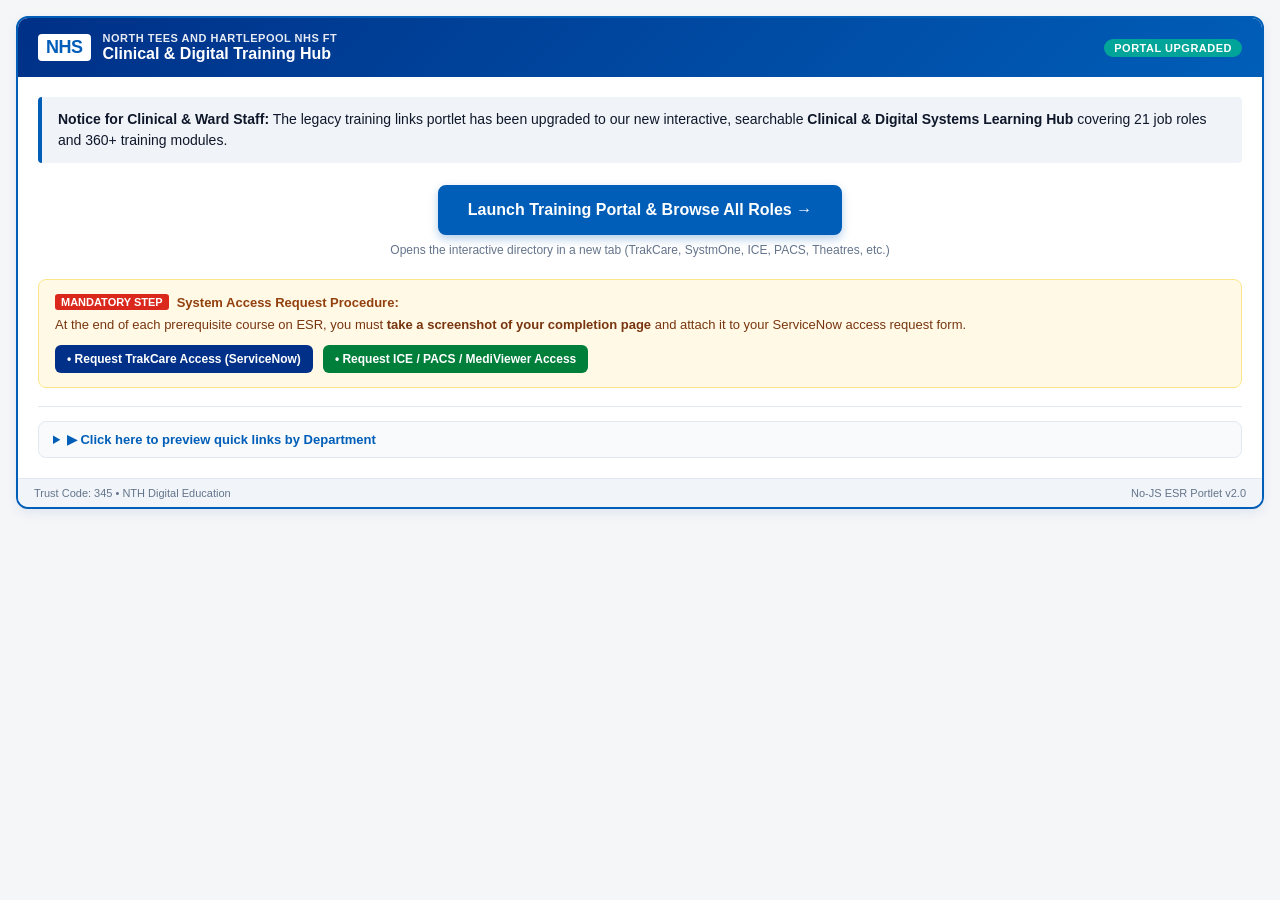
==== esr-portlet.html @ 08b457ff "first commit" ====
<!DOCTYPE html>
<html lang="en">
<head>
  <meta charset="UTF-8">
  <title>ESR Signposting Portlet</title>
</head>
<body style="margin: 0; padding: 16px; background-color: #f4f6f8;">

<!-- 
================================================================================
  NORTH TEES AND HARTLEPOOL NHS FOUNDATION TRUST (Trust Code 345)
  ESR USER-DEFINED WEB PORTLET: CLINICAL & DIGITAL SYSTEMS TRAINING SIGNPOSTING
================================================================================
  COMPATIBILITY NOTICE:
  - 100% Pure HTML & Inline CSS.
  - ZERO JavaScript (<script> tags and onclick handlers have been removed)
    to comply with ESR security restrictions.
  - Safe for all Oracle ESR dashboards and portlet container widths.

  ADMIN INSTRUCTIONS:
  1. Open ESR Portal Administration -> Manage Portlets.
  2. Select your Target Dashboard (e.g., Clinical Dashboard, Employee Self Service).
  3. Create or Edit a "User Defined Portlet" (HTML/Text).
  4. Copy and paste the <div> container below into the portlet source box.
  5. Replace the placeholder URL "index.html" with your live deployed website URL 
     (e.g., https://your-trust-intranet-url.nhs.uk/learning-hub/ or GitHub Pages).
================================================================================
-->

<div style="font-family: -apple-system, BlinkMacSystemFont, 'Segoe UI', Roboto, Helvetica, Arial, sans-serif; max-width: 100%; margin: 0 auto; background: #ffffff; border: 2px solid #005EB8; border-radius: 12px; overflow: hidden; box-shadow: 0 4px 12px rgba(0, 48, 135, 0.08); color: #212b32;">

  <!-- Portlet Header Banner -->
  <div style="background: linear-gradient(135deg, #003087 0%, #005EB8 100%); color: #ffffff; padding: 14px 20px; display: flex; align-items: center; justify-content: space-between; flex-wrap: wrap; gap: 10px;">
    <div style="display: flex; align-items: center; gap: 12px;">
      <span style="background: #ffffff; color: #005EB8; font-weight: 800; font-size: 18px; padding: 3px 8px; border-radius: 4px; letter-spacing: -0.5px; display: inline-block;">NHS</span>
      <div>
        <div style="font-size: 11px; text-transform: uppercase; letter-spacing: 0.5px; opacity: 0.9; font-weight: 600;">North Tees and Hartlepool NHS FT</div>
        <div style="font-size: 16px; font-weight: 700; line-height: 1.2;">Clinical &amp; Digital Training Hub</div>
      </div>
    </div>
    <span style="background: #00A499; color: #ffffff; font-size: 11px; font-weight: 700; padding: 3px 10px; border-radius: 20px; text-transform: uppercase; letter-spacing: 0.5px;">Portal Upgraded</span>
  </div>

  <!-- Portlet Main Body -->
  <div style="padding: 20px;">
    
    <div style="background: #F0F4F8; border-left: 4px solid #005EB8; padding: 12px 16px; border-radius: 4px; margin-bottom: 18px;">
      <p style="margin: 0; font-size: 14px; line-height: 1.5; color: #0F172A;">
        <strong>Notice for Clinical &amp; Ward Staff:</strong> 
        The legacy training links portlet has been upgraded to our new interactive, searchable <strong>Clinical &amp; Digital Systems Learning Hub</strong> covering 21 job roles and 360+ training modules.
      </p>
    </div>

    <!-- Main Call to Action Button -->
    <div style="text-align: center; margin: 22px 0;">
      <!-- REPLACE URL BELOW WITH YOUR HOSTED WEBSITE ADDRESS -->
      <a href="index.html" target="_blank" rel="noopener noreferrer" style="display: inline-block; background: #005EB8; color: #ffffff; font-size: 16px; font-weight: 700; text-decoration: none; padding: 14px 28px; border-radius: 8px; box-shadow: 0 4px 10px rgba(0, 94, 184, 0.3); border: 2px solid #005EB8;">
        Launch Training Portal &amp; Browse All Roles &rarr;
      </a>
      <div style="font-size: 12px; color: #64748B; margin-top: 8px;">
        Opens the interactive directory in a new tab (TrakCare, SystmOne, ICE, PACS, Theatres, etc.)
      </div>
    </div>

    <!-- Crucial Reminder Box: ServiceNow Requests -->
    <div style="background: #FFF9E6; border: 1px solid #FDE68A; border-radius: 8px; padding: 14px 16px; margin-bottom: 18px;">
      <div style="display: flex; align-items: center; gap: 8px; margin-bottom: 6px;">
        <span style="background: #DA291C; color: #ffffff; font-size: 11px; font-weight: 800; padding: 2px 6px; border-radius: 3px; text-transform: uppercase;">MANDATORY STEP</span>
        <strong style="color: #92400E; font-size: 13px;">System Access Request Procedure:</strong>
      </div>
      <p style="margin: 0 0 10px 0; font-size: 13px; color: #78350F; line-height: 1.45;">
        At the end of each prerequisite course on ESR, you must <strong>take a screenshot of your completion page</strong> and attach it to your ServiceNow access request form.
      </p>
      
      <!-- Direct ServiceNow Links (No JS needed) -->
      <div style="display: flex; flex-wrap: wrap; gap: 10px; margin-top: 8px;">
        <a href="https://nthnhs.service-now.com/sp?id=sc_cat_item&amp;table=sc_cat_item&amp;sys_id=86a4689b976fbd90a441f6771153af2f" target="_blank" rel="noopener noreferrer" style="display: inline-block; background: #003087; color: #ffffff; font-size: 12px; font-weight: 700; text-decoration: none; padding: 7px 12px; border-radius: 6px;">
          &bull; Request TrakCare Access (ServiceNow)
        </a>
        <a href="https://nthnhs.service-now.com/sp?id=sc_cat_item&amp;table=sc_cat_item&amp;sys_id=6776e0ce9708c650a441f6771153af5c" target="_blank" rel="noopener noreferrer" style="display: inline-block; background: #007F3B; color: #ffffff; font-size: 12px; font-weight: 700; text-decoration: none; padding: 7px 12px; border-radius: 6px;">
          &bull; Request ICE / PACS / MediViewer Access
        </a>
      </div>
    </div>

    <!-- Pure HTML Dropdown: Quick Role Directory (Requires 0 JavaScript!) -->
    <div style="border-top: 1px solid #E2E8F0; padding-top: 14px;">
      <details style="cursor: pointer; background: #F8FAFC; border: 1px solid #E2E8F0; border-radius: 8px; padding: 10px 14px;">
        <summary style="font-size: 13px; font-weight: 700; color: #005EB8; user-select: none;">
          &#9654; Click here to preview quick links by Department
        </summary>
        <div style="margin-top: 10px; display: grid; grid-template-columns: repeat(auto-fit, minmax(200px, 1fr)); gap: 8px; font-size: 12px;">
          <a href="index.html#collapseOne" target="_blank" style="color: #005EB8; text-decoration: none; padding: 4px 0;">&bull; Doctor Induction</a>
          <a href="index.html#collapseThree" target="_blank" style="color: #005EB8; text-decoration: none; padding: 4px 0;">&bull; A&amp;E Staff (Admin, Nurse, Dr)</a>
          <a href="index.html#collapseFive" target="_blank" style="color: #005EB8; text-decoration: none; padding: 4px 0;">&bull; EAU Staff</a>
          <a href="index.html#collapseSeven" target="_blank" style="color: #005EB8; text-decoration: none; padding: 4px 0;">&bull; General Inpatients Staff</a>
          <a href="index.html#collapseEight" target="_blank" style="color: #005EB8; text-decoration: none; padding: 4px 0;">&bull; Maternity Midwife &amp; Prescriber</a>
          <a href="index.html#collapseEleven" target="_blank" style="color: #005EB8; text-decoration: none; padding: 4px 0;">&bull; Outpatients Staff</a>
          <a href="index.html#collapseThirteen" target="_blank" style="color: #005EB8; text-decoration: none; padding: 4px 0;">&bull; Theatre Staff (Surgeons, Scrub, Recovery)</a>
          <a href="index.html#collapseFourteen" target="_blank" style="color: #005EB8; text-decoration: none; padding: 4px 0;">&bull; HCA Staff (Inpatients &amp; Outpatients)</a>
          <a href="index.html#collapseNineteen" target="_blank" style="color: #005EB8; text-decoration: none; padding: 4px 0;">&bull; SystmOne Access &amp; Training</a>
          <a href="index.html#collapseTwenty" target="_blank" style="color: #005EB8; text-decoration: none; padding: 4px 0;">&bull; SharePoint 2019 &amp; Admin</a>
        </div>
      </details>
    </div>

  </div>

  <!-- Portlet Footer -->
  <div style="background: #F1F5F9; border-top: 1px solid #E2E8F0; padding: 8px 16px; font-size: 11px; color: #64748B; display: flex; justify-content: space-between; align-items: center;">
    <span>Trust Code: 345 &bull; NTH Digital Education</span>
    <span>No-JS ESR Portlet v2.0</span>
  </div>

</div>
</body>
</html>
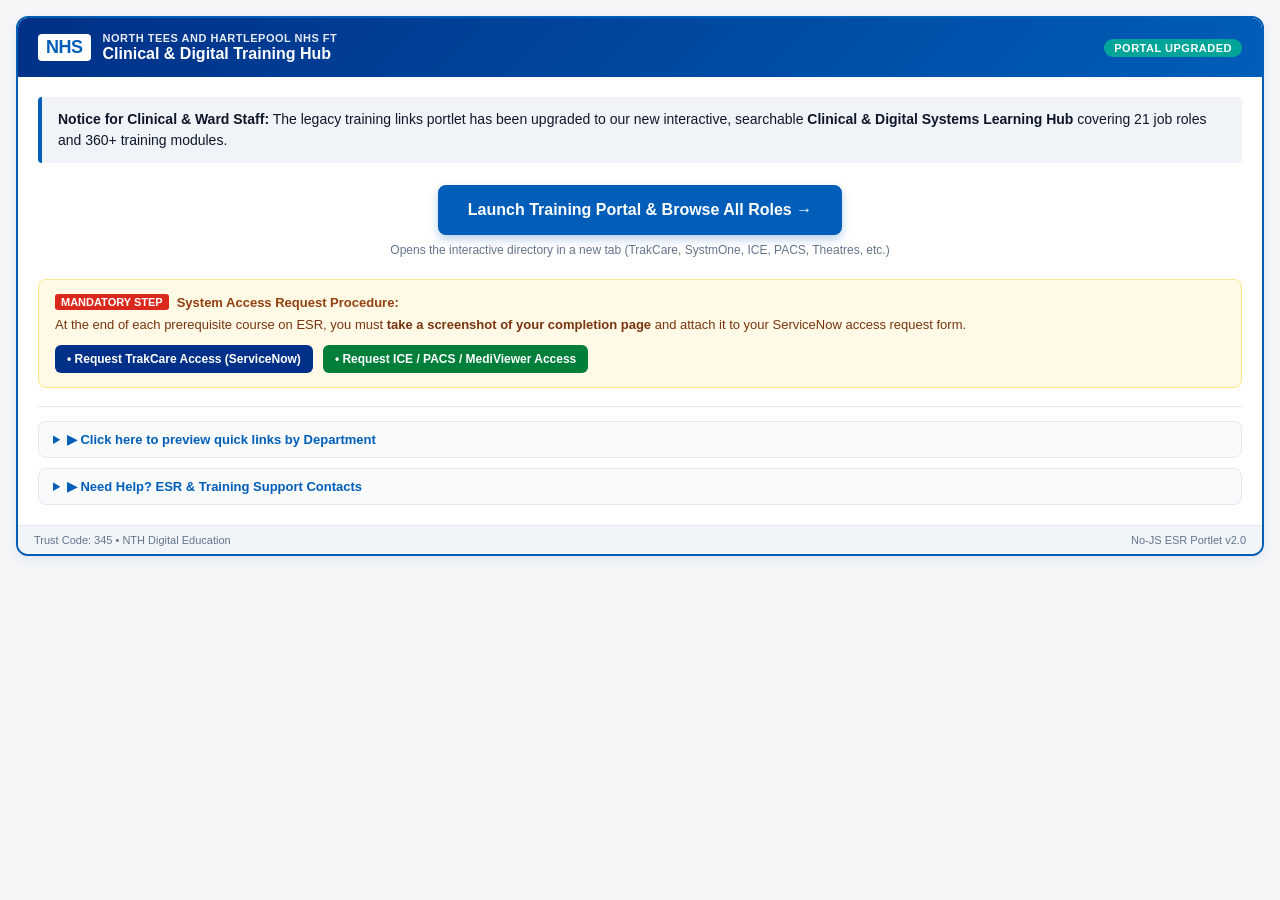
==== commit 6083262f: "new file:   .DS_Store 	new file:   Inputs/.DS_Store 	new file:   Inputs/Hyperlinks to training progr" ====
--- a/esr-portlet.html
+++ b/esr-portlet.html
@@ -22,8 +22,8 @@
   2. Select your Target Dashboard (e.g., Clinical Dashboard, Employee Self Service).
   3. Create or Edit a "User Defined Portlet" (HTML/Text).
   4. Copy and paste the <div> container below into the portlet source box.
-  5. Replace the placeholder URL "index.html" with your live deployed website URL 
-     (e.g., https://your-trust-intranet-url.nhs.uk/learning-hub/ or GitHub Pages).
+  5. The links below are pre-configured for your hosted site at:
+     https://nhs-esr-ias.github.io/NTH_Learning_Hub/
 ================================================================================
 -->
 
@@ -53,8 +53,8 @@
 
     <!-- Main Call to Action Button -->
     <div style="text-align: center; margin: 22px 0;">
-      <!-- REPLACE URL BELOW WITH YOUR HOSTED WEBSITE ADDRESS -->
-      <a href="index.html" target="_blank" rel="noopener noreferrer" style="display: inline-block; background: #005EB8; color: #ffffff; font-size: 16px; font-weight: 700; text-decoration: none; padding: 14px 28px; border-radius: 8px; box-shadow: 0 4px 10px rgba(0, 94, 184, 0.3); border: 2px solid #005EB8;">
+      <!-- HOSTED SITE URL -->
+      <a href="https://nhs-esr-ias.github.io/NTH_Learning_Hub/" target="_blank" rel="noopener noreferrer" style="display: inline-block; background: #005EB8; color: #ffffff; font-size: 16px; font-weight: 700; text-decoration: none; padding: 14px 28px; border-radius: 8px; box-shadow: 0 4px 10px rgba(0, 94, 184, 0.3); border: 2px solid #005EB8;">
         Launch Training Portal &amp; Browse All Roles &rarr;
       </a>
       <div style="font-size: 12px; color: #64748B; margin-top: 8px;">
@@ -85,21 +85,48 @@
 
     <!-- Pure HTML Dropdown: Quick Role Directory (Requires 0 JavaScript!) -->
     <div style="border-top: 1px solid #E2E8F0; padding-top: 14px;">
-      <details style="cursor: pointer; background: #F8FAFC; border: 1px solid #E2E8F0; border-radius: 8px; padding: 10px 14px;">
+      <details style="cursor: pointer; background: #F8FAFC; border: 1px solid #E2E8F0; border-radius: 8px; padding: 10px 14px; margin-bottom: 10px;">
         <summary style="font-size: 13px; font-weight: 700; color: #005EB8; user-select: none;">
           &#9654; Click here to preview quick links by Department
         </summary>
         <div style="margin-top: 10px; display: grid; grid-template-columns: repeat(auto-fit, minmax(200px, 1fr)); gap: 8px; font-size: 12px;">
-          <a href="index.html#collapseOne" target="_blank" style="color: #005EB8; text-decoration: none; padding: 4px 0;">&bull; Doctor Induction</a>
-          <a href="index.html#collapseThree" target="_blank" style="color: #005EB8; text-decoration: none; padding: 4px 0;">&bull; A&amp;E Staff (Admin, Nurse, Dr)</a>
-          <a href="index.html#collapseFive" target="_blank" style="color: #005EB8; text-decoration: none; padding: 4px 0;">&bull; EAU Staff</a>
-          <a href="index.html#collapseSeven" target="_blank" style="color: #005EB8; text-decoration: none; padding: 4px 0;">&bull; General Inpatients Staff</a>
-          <a href="index.html#collapseEight" target="_blank" style="color: #005EB8; text-decoration: none; padding: 4px 0;">&bull; Maternity Midwife &amp; Prescriber</a>
-          <a href="index.html#collapseEleven" target="_blank" style="color: #005EB8; text-decoration: none; padding: 4px 0;">&bull; Outpatients Staff</a>
-          <a href="index.html#collapseThirteen" target="_blank" style="color: #005EB8; text-decoration: none; padding: 4px 0;">&bull; Theatre Staff (Surgeons, Scrub, Recovery)</a>
-          <a href="index.html#collapseFourteen" target="_blank" style="color: #005EB8; text-decoration: none; padding: 4px 0;">&bull; HCA Staff (Inpatients &amp; Outpatients)</a>
-          <a href="index.html#collapseNineteen" target="_blank" style="color: #005EB8; text-decoration: none; padding: 4px 0;">&bull; SystmOne Access &amp; Training</a>
-          <a href="index.html#collapseTwenty" target="_blank" style="color: #005EB8; text-decoration: none; padding: 4px 0;">&bull; SharePoint 2019 &amp; Admin</a>
+          <a href="https://nhs-esr-ias.github.io/NTH_Learning_Hub/#collapseTrakCarePlus" target="_blank" rel="noopener noreferrer" style="color: #003087; font-weight: 700; text-decoration: none; padding: 4px 0;">&bull; TrakCare+ Clinical Systems (Circulation v0.1) &star;</a>
+          <a href="https://nhs-esr-ias.github.io/NTH_Learning_Hub/#collapseOne" target="_blank" rel="noopener noreferrer" style="color: #005EB8; text-decoration: none; padding: 4px 0;">&bull; Doctor Induction</a>
+          <a href="https://nhs-esr-ias.github.io/NTH_Learning_Hub/#collapseThree" target="_blank" rel="noopener noreferrer" style="color: #005EB8; text-decoration: none; padding: 4px 0;">&bull; A&amp;E Staff (Admin, Nurse, Dr)</a>
+          <a href="https://nhs-esr-ias.github.io/NTH_Learning_Hub/#collapseFive" target="_blank" rel="noopener noreferrer" style="color: #005EB8; text-decoration: none; padding: 4px 0;">&bull; EAU Staff</a>
+          <a href="https://nhs-esr-ias.github.io/NTH_Learning_Hub/#collapseSeven" target="_blank" rel="noopener noreferrer" style="color: #005EB8; text-decoration: none; padding: 4px 0;">&bull; General Inpatients Staff</a>
+          <a href="https://nhs-esr-ias.github.io/NTH_Learning_Hub/#collapseEight" target="_blank" rel="noopener noreferrer" style="color: #005EB8; text-decoration: none; padding: 4px 0;">&bull; Maternity Midwife &amp; Prescriber</a>
+          <a href="https://nhs-esr-ias.github.io/NTH_Learning_Hub/#collapseEleven" target="_blank" rel="noopener noreferrer" style="color: #005EB8; text-decoration: none; padding: 4px 0;">&bull; Outpatients Staff</a>
+          <a href="https://nhs-esr-ias.github.io/NTH_Learning_Hub/#collapseThirteen" target="_blank" rel="noopener noreferrer" style="color: #005EB8; text-decoration: none; padding: 4px 0;">&bull; Theatre Staff (Surgeons, Scrub, Recovery)</a>
+          <a href="https://nhs-esr-ias.github.io/NTH_Learning_Hub/#collapseFourteen" target="_blank" rel="noopener noreferrer" style="color: #005EB8; text-decoration: none; padding: 4px 0;">&bull; HCA Staff (Inpatients &amp; Outpatients)</a>
+          <a href="https://nhs-esr-ias.github.io/NTH_Learning_Hub/#collapseNineteen" target="_blank" rel="noopener noreferrer" style="color: #005EB8; text-decoration: none; padding: 4px 0;">&bull; SystmOne Access &amp; Training</a>
+          <a href="https://nhs-esr-ias.github.io/NTH_Learning_Hub/#collapseTwenty" target="_blank" rel="noopener noreferrer" style="color: #005EB8; text-decoration: none; padding: 4px 0;">&bull; SharePoint 2019 &amp; Admin</a>
+        </div>
+      </details>
+
+      <details style="cursor: pointer; background: #F8FAFC; border: 1px solid #E2E8F0; border-radius: 8px; padding: 10px 14px;">
+        <summary style="font-size: 13px; font-weight: 700; color: #005EB8; user-select: none;">
+          &#9654; Need Help? ESR &amp; Training Support Contacts
+        </summary>
+        <div style="margin-top: 10px; font-size: 12px; line-height: 1.6; color: #334155;">
+          <div style="margin-bottom: 6px;">
+            <strong>&bull; My ESR / Supervisor Access:</strong> <a href="mailto:nth-tr.esrselfservice@nhs.net" style="color: #005EB8; text-decoration: none;">nth-tr.esrselfservice@nhs.net</a> | <a href="http://sharept2010/Departments/TF012/SitePages/ESR%20Manager%20Self-Service.aspx" target="_blank" rel="noopener noreferrer" style="color: #005EB8; font-weight: 600;">SharePoint Guide</a>
+          </div>
+          <div style="margin-bottom: 6px;">
+            <strong>&bull; eLearning / Competency Queries:</strong> North Tees: <a href="mailto:nth-tr.elearning@nhs.net" style="color: #005EB8; text-decoration: none;">nth-tr.elearning@nhs.net</a> &bull; South Tees: <a href="mailto:stees.mandatorytraining@nhs.net" style="color: #005EB8; text-decoration: none;">stees.mandatorytraining@nhs.net</a>
+          </div>
+          <div style="margin-bottom: 6px;">
+            <strong>&bull; Course Setup in ESR / Registers:</strong> North Tees: <a href="mailto:nth-tr.training.records@nhs.net" style="color: #005EB8; text-decoration: none;">nth-tr.training.records@nhs.net</a> &bull; South Tees: <a href="mailto:stees.mandatorytraining@nhs.net" style="color: #005EB8; text-decoration: none;">stees.mandatorytraining@nhs.net</a>
+          </div>
+          <div style="margin-bottom: 6px;">
+            <strong>&bull; Payroll Issues:</strong> North Tees: <a href="mailto:nth-tr.payroll@nhs.net" style="color: #005EB8; text-decoration: none;">nth-tr.payroll@nhs.net</a> &bull; South Tees: <a href="mailto:stees.workforce@nhs.net" style="color: #005EB8; text-decoration: none;">stees.workforce@nhs.net</a>
+          </div>
+          <div style="margin-bottom: 6px;">
+            <strong>&bull; Training &amp; Compliance Reports:</strong> North Tees: <a href="mailto:nth-tr.management.information@nhs.net" style="color: #005EB8; text-decoration: none;">nth-tr.management.information@nhs.net</a> &bull; South Tees: <a href="mailto:stees.workforce@nhs.net" style="color: #005EB8; text-decoration: none;">stees.workforce@nhs.net</a>
+          </div>
+          <div style="margin-top: 8px; padding-top: 6px; border-top: 1px dashed #CBD5E1; color: #475569;">
+            <strong>Mandatory Training &amp; Learning Partner:</strong> Gina Marley (<a href="mailto:gina.marley@nhs.net" style="color: #005EB8;">gina.marley@nhs.net</a>, ext. 24509 / 01642 624509 &bull; Tue, Wed, Thu)
+          </div>
         </div>
       </details>
     </div>
